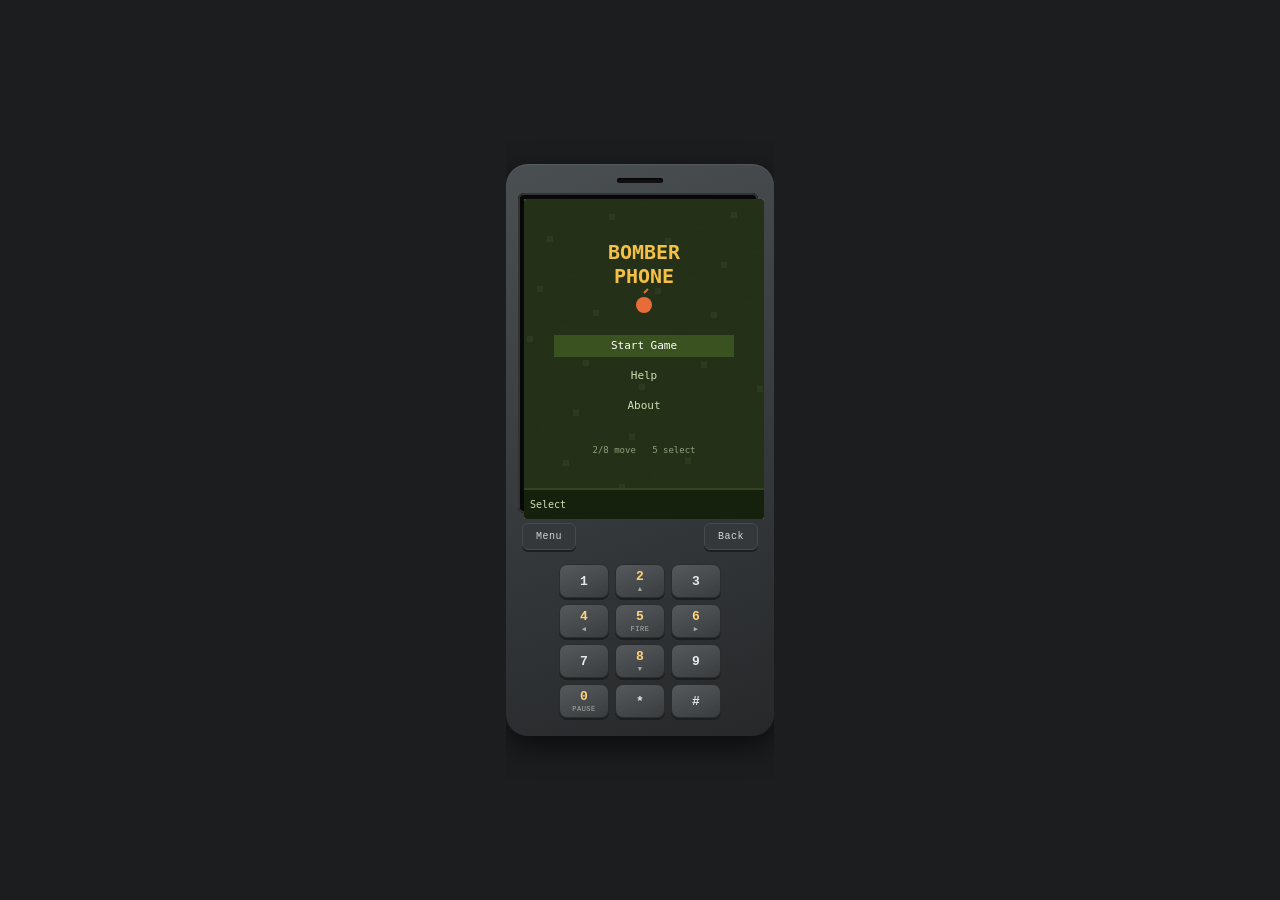
==== index.html @ 8c23ae84 "Add files via upload" ====
<!DOCTYPE html>
<html lang="en">
<head>
<meta charset="UTF-8">
<title>BomberPhone</title>
<link rel="stylesheet" href="style.css">
</head>
<body>
<div id="device">
  <div id="speaker"></div>
  <div id="screenWrap">
    <canvas id="screen" width="240" height="320"></canvas>
  </div>
  <div id="softkeys">
    <div class="sk" id="lskBtn">Menu</div>
    <div class="sk" id="rskBtn">Back</div>
  </div>
  <div id="dpadArea">
    <div id="keypad">
      <div class="key" data-k="1">1</div>
      <div class="key hot" data-k="2">2<span class="sub">▲</span></div>
      <div class="key" data-k="3">3</div>
      <div class="key hot" data-k="4">4<span class="sub">◀</span></div>
      <div class="key hot" data-k="5">5<span class="sub">FIRE</span></div>
      <div class="key hot" data-k="6">6<span class="sub">▶</span></div>
      <div class="key" data-k="7">7</div>
      <div class="key hot" data-k="8">8<span class="sub">▼</span></div>
      <div class="key" data-k="9">9</div>
      <div class="key hot" data-k="0">0<span class="sub">PAUSE</span></div>
      <div class="key" data-k="star">*</div>
      <div class="key" data-k="hash">#</div>
    </div>
  </div>
</div>
<script src="keypad.js"></script>
<script src="game.js"></script>
</body>
</html>
---- style.css ----
/* BomberPhone — shared Cloud Phone device chrome */
* { box-sizing: border-box; -webkit-tap-highlight-color: transparent; user-select: none; }
html, body {
  margin: 0; padding: 0; height: 100%;
  background: #1b1d1f;
  display: flex; align-items: center; justify-content: center;
  font-family: 'Courier New', monospace;
  touch-action: none;
  overflow: hidden;
}
#device {
  background: linear-gradient(160deg, #4a4f52, #26282a);
  border-radius: 22px;
  padding: 14px 12px 18px;
  box-shadow: 0 10px 30px rgba(0,0,0,.6), inset 0 1px 0 rgba(255,255,255,.08);
  width: 268px;
}
#speaker {
  width: 46px; height: 5px; border-radius: 3px; background: #111;
  margin: 0 auto 10px; box-shadow: inset 0 1px 2px #000;
}
#screenWrap {
  background: #0a0a0a;
  border-radius: 6px;
  padding: 6px;
  box-shadow: inset 0 0 0 2px #333, inset 0 0 8px rgba(0,0,0,.8);
  width: 240px;
  height: 320px;
}
canvas, .phone-screen {
  display: block;
  width: 240px; height: 320px;
  image-rendering: pixelated;
  background: #cfe0b8;
  border-radius: 2px;
}

/* HTML-based screen (used by help/about pages) */
.phone-screen {
  display: flex;
  flex-direction: column;
  background: #cfe0b8;
  color: #16210d;
  overflow: hidden;
}
.status-bar {
  height: 18px;
  background: #1e2b12;
  color: #e8f0da;
  font-size: 10px;
  display: flex;
  align-items: center;
  justify-content: center;
  letter-spacing: 1px;
  flex: 0 0 18px;
}
.content {
  flex: 1 1 auto;
  overflow-y: auto;
  padding: 8px 9px;
  font-size: 10.5px;
  line-height: 1.55;
}
.content h1 {
  font-size: 13px;
  margin: 0 0 6px;
  color: #16210d;
}
.content h2 {
  font-size: 10.5px;
  margin: 12px 0 4px;
  color: #3a5220;
  text-transform: uppercase;
  letter-spacing: .5px;
}
.content p { margin: 0 0 8px; }
.content ul { margin: 0 0 8px; padding-left: 16px; }
.content li { margin-bottom: 4px; }
.content .key-row {
  display: flex; justify-content: space-between;
  border-bottom: 1px dashed #9db07e;
  padding: 3px 0;
}
.content .key-row b { color: #3a5220; }
.content .foot {
  text-align: center;
  color: #5c6b4a;
  font-size: 9px;
  margin-top: 10px;
}

.softkey-bar {
  flex: 0 0 30px;
  background: #16210d;
  border-top: 1px solid #33421f;
  display: flex;
  align-items: center;
  justify-content: space-between;
  padding: 0 6px;
  font-size: 10px;
  color: #cfe0b8;
}

#softkeys {
  display: flex; justify-content: space-between;
  margin-top: 10px; padding: 0 4px;
}
.sk {
  background: #34383a; color: #cfd6d2; font-size: 10px; letter-spacing: .5px;
  padding: 7px 10px; border-radius: 6px; border: 1px solid #454a4c;
  cursor: pointer; min-width: 54px; text-align: center;
  box-shadow: 0 2px 0 #1c1e1f;
}
.sk:active { transform: translateY(1px); box-shadow: none; }

#dpadArea { display: flex; justify-content: center; margin-top: 14px; }
#keypad {
  display: grid;
  grid-template-columns: repeat(3, 50px);
  grid-template-rows: repeat(4, 34px);
  gap: 6px;
}
.key {
  background: linear-gradient(160deg, #55595b, #3a3d3f);
  border-radius: 8px;
  border: 1px solid #2a2c2d;
  color: #e6e9e7;
  display: flex; flex-direction: column; align-items: center; justify-content: center;
  font-size: 13px; font-weight: bold;
  cursor: pointer;
  box-shadow: 0 2px 0 #1c1e1f;
}
.key:active, .key.active { transform: translateY(1px); box-shadow: none; background: #6a6f71; }
.key .sub { font-size: 7px; font-weight: normal; color: #a8afa9; margin-top: 1px; letter-spacing: .5px; }
.key.hot { color: #ffd479; }
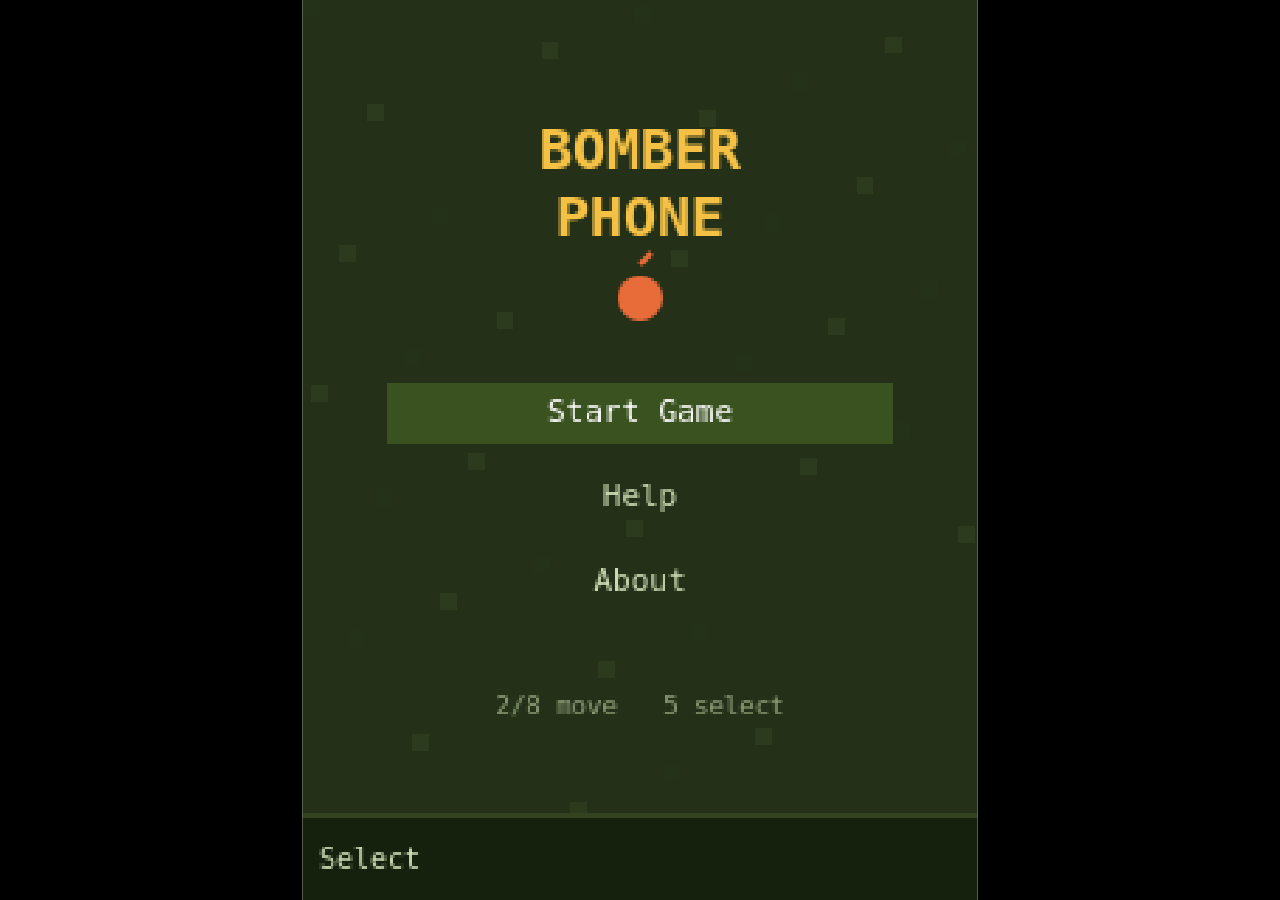
==== commit 94352a33: "Add files via upload" ====
--- a/index.html
+++ b/index.html
@@ -2,36 +2,16 @@
 <html lang="en">
 <head>
 <meta charset="UTF-8">
+<meta name="viewport" content="width=device-width, initial-scale=1, maximum-scale=1, user-scalable=no">
 <title>BomberPhone</title>
+<link rel="icon" type="image/png" href="icon.png">
 <link rel="stylesheet" href="style.css">
 </head>
 <body>
-<div id="device">
-  <div id="speaker"></div>
-  <div id="screenWrap">
-    <canvas id="screen" width="240" height="320"></canvas>
-  </div>
-  <div id="softkeys">
-    <div class="sk" id="lskBtn">Menu</div>
-    <div class="sk" id="rskBtn">Back</div>
-  </div>
-  <div id="dpadArea">
-    <div id="keypad">
-      <div class="key" data-k="1">1</div>
-      <div class="key hot" data-k="2">2<span class="sub">▲</span></div>
-      <div class="key" data-k="3">3</div>
-      <div class="key hot" data-k="4">4<span class="sub">◀</span></div>
-      <div class="key hot" data-k="5">5<span class="sub">FIRE</span></div>
-      <div class="key hot" data-k="6">6<span class="sub">▶</span></div>
-      <div class="key" data-k="7">7</div>
-      <div class="key hot" data-k="8">8<span class="sub">▼</span></div>
-      <div class="key" data-k="9">9</div>
-      <div class="key hot" data-k="0">0<span class="sub">PAUSE</span></div>
-      <div class="key" data-k="star">*</div>
-      <div class="key" data-k="hash">#</div>
-    </div>
-  </div>
+<div id="screenWrap">
+  <canvas id="screen" width="240" height="320"></canvas>
 </div>
+<script src="fit.js"></script>
 <script src="keypad.js"></script>
 <script src="game.js"></script>
 </body>
--- a/style.css
+++ b/style.css
@@ -1,42 +1,38 @@
-/* BomberPhone — shared Cloud Phone device chrome */
-* { box-sizing: border-box; -webkit-tap-highlight-color: transparent; user-select: none; }
+/* BomberPhone — full-screen 240x320 layout, scaled to fit the viewport */
+* { box-sizing: border-box; margin: 0; padding: 0; -webkit-tap-highlight-color: transparent; user-select: none; }
 html, body {
-  margin: 0; padding: 0; height: 100%;
-  background: #1b1d1f;
-  display: flex; align-items: center; justify-content: center;
+  width: 100%; height: 100%;
+  background: #000;
+  overflow: hidden;
+  touch-action: none;
   font-family: 'Courier New', monospace;
-  touch-action: none;
-  overflow: hidden;
 }
-#device {
-  background: linear-gradient(160deg, #4a4f52, #26282a);
-  border-radius: 22px;
-  padding: 14px 12px 18px;
-  box-shadow: 0 10px 30px rgba(0,0,0,.6), inset 0 1px 0 rgba(255,255,255,.08);
-  width: 268px;
-}
-#speaker {
-  width: 46px; height: 5px; border-radius: 3px; background: #111;
-  margin: 0 auto 10px; box-shadow: inset 0 1px 2px #000;
-}
+
+/* Fixed 240x320 logical screen, scaled up/down by fit.js to fill the
+   viewport while preserving the exact pixel layout the game was designed
+   at (crisp, letterboxed, never distorted). */
 #screenWrap {
-  background: #0a0a0a;
-  border-radius: 6px;
-  padding: 6px;
-  box-shadow: inset 0 0 0 2px #333, inset 0 0 8px rgba(0,0,0,.8);
+  position: absolute;
+  top: 50%;
+  left: 50%;
   width: 240px;
   height: 320px;
+  transform-origin: center center;
+  transform: translate(-50%, -50%);
 }
-canvas, .phone-screen {
-  display: block;
-  width: 240px; height: 320px;
+
+canvas {
+  width: 240px;
+  height: 320px;
   image-rendering: pixelated;
   background: #cfe0b8;
-  border-radius: 2px;
+  display: block;
 }
 
 /* HTML-based screen (used by help/about pages) */
 .phone-screen {
+  width: 240px;
+  height: 320px;
   display: flex;
   flex-direction: column;
   background: #cfe0b8;
@@ -100,36 +96,3 @@
   font-size: 10px;
   color: #cfe0b8;
 }
-
-#softkeys {
-  display: flex; justify-content: space-between;
-  margin-top: 10px; padding: 0 4px;
-}
-.sk {
-  background: #34383a; color: #cfd6d2; font-size: 10px; letter-spacing: .5px;
-  padding: 7px 10px; border-radius: 6px; border: 1px solid #454a4c;
-  cursor: pointer; min-width: 54px; text-align: center;
-  box-shadow: 0 2px 0 #1c1e1f;
-}
-.sk:active { transform: translateY(1px); box-shadow: none; }
-
-#dpadArea { display: flex; justify-content: center; margin-top: 14px; }
-#keypad {
-  display: grid;
-  grid-template-columns: repeat(3, 50px);
-  grid-template-rows: repeat(4, 34px);
-  gap: 6px;
-}
-.key {
-  background: linear-gradient(160deg, #55595b, #3a3d3f);
-  border-radius: 8px;
-  border: 1px solid #2a2c2d;
-  color: #e6e9e7;
-  display: flex; flex-direction: column; align-items: center; justify-content: center;
-  font-size: 13px; font-weight: bold;
-  cursor: pointer;
-  box-shadow: 0 2px 0 #1c1e1f;
-}
-.key:active, .key.active { transform: translateY(1px); box-shadow: none; background: #6a6f71; }
-.key .sub { font-size: 7px; font-weight: normal; color: #a8afa9; margin-top: 1px; letter-spacing: .5px; }
-.key.hot { color: #ffd479; }
